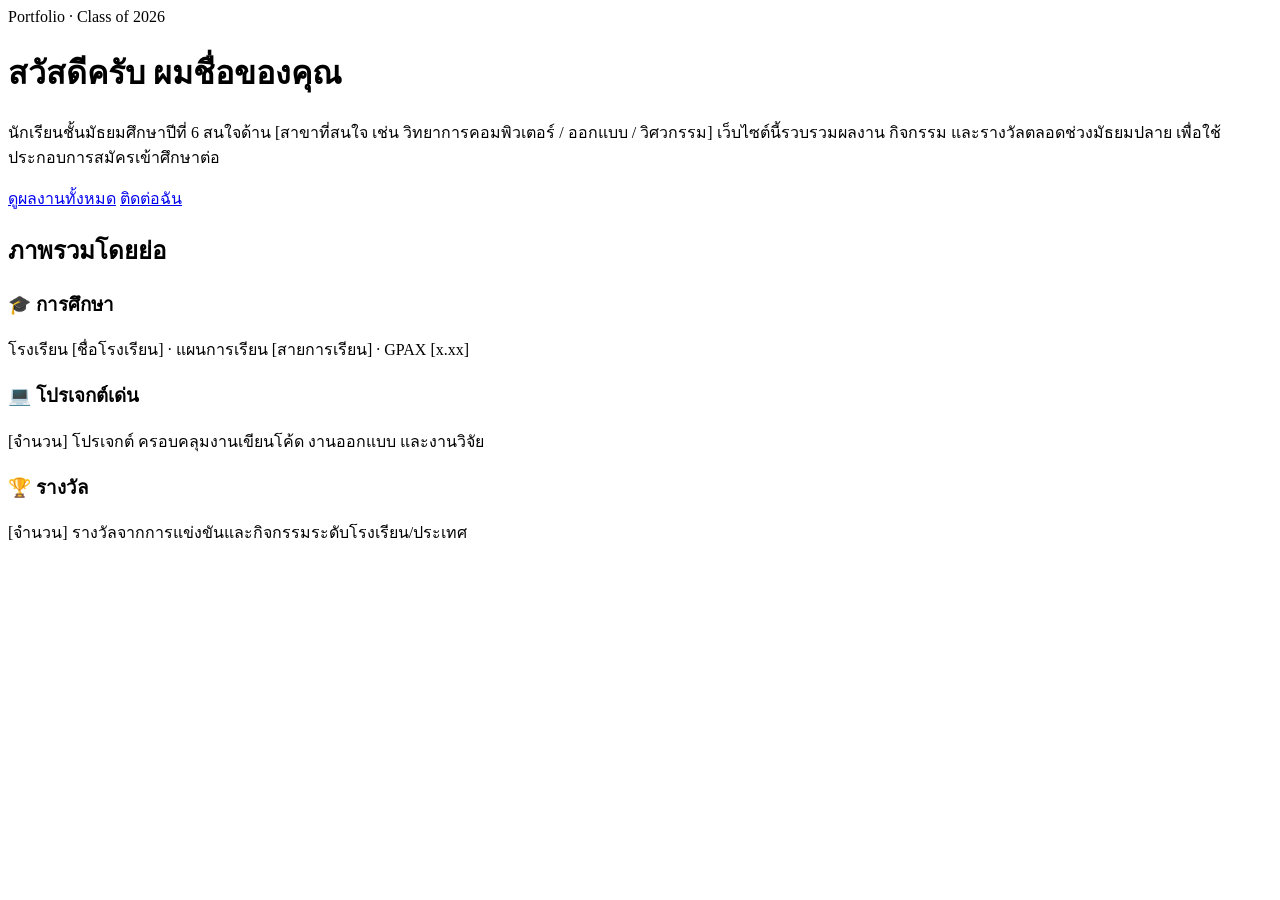
==== index.html @ 242091c8 "Update index.html" ====
<!DOCTYPE html>
<html lang="th">
<head>
<meta charset="UTF-8">
<meta name="viewport" content="width=device-width, initial-scale=1.0">
<title>ชื่อของคุณ — Portfolio</title>
<link rel="stylesheet" href="assets/css/style.css">
</head>
<body>
  <div class="page-shell">
    <nav class="binder-nav" id="site-nav"></nav>

    <main>
      <span class="eyebrow">Portfolio · Class of 2026</span>
      <h1>สวัสดีครับ ผม<span class="mark">ชื่อของคุณ</span></h1>
      <p class="lede">
        นักเรียนชั้นมัธยมศึกษาปีที่ 6 สนใจด้าน [สาขาที่สนใจ เช่น วิทยาการคอมพิวเตอร์ / ออกแบบ / วิศวกรรม]
        เว็บไซต์นี้รวบรวมผลงาน กิจกรรม และรางวัลตลอดช่วงมัธยมปลาย เพื่อใช้ประกอบการสมัครเข้าศึกษาต่อ
      </p>

      <a class="btn primary" href="projects.html">ดูผลงานทั้งหมด</a>
      <a class="btn" href="contact.html">ติดต่อฉัน</a>

      <h2>ภาพรวมโดยย่อ</h2>
      <div class="grid">
        <div class="card">
          <h3>🎓 การศึกษา</h3>
          <p>โรงเรียน [ชื่อโรงเรียน] · แผนการเรียน [สายการเรียน] · GPAX [x.xx]</p>
        </div>
        <div class="card">
          <h3>💻 โปรเจกต์เด่น</h3>
          <p>[จำนวน] โปรเจกต์ ครอบคลุมงานเขียนโค้ด งานออกแบบ และงานวิจัย</p>
        </div>
        <div class="card">
          <h3>🏆 รางวัล</h3>
          <p>[จำนวน] รางวัลจากการแข่งขันและกิจกรรมระดับโรงเรียน/ประเทศ</p>
        </div>
      </div>
      <footer class="page-footer" id="site-footer"></footer>
    </main>
  </div>

  <script src="assets/js/main.js"></script>
</body>
</html>
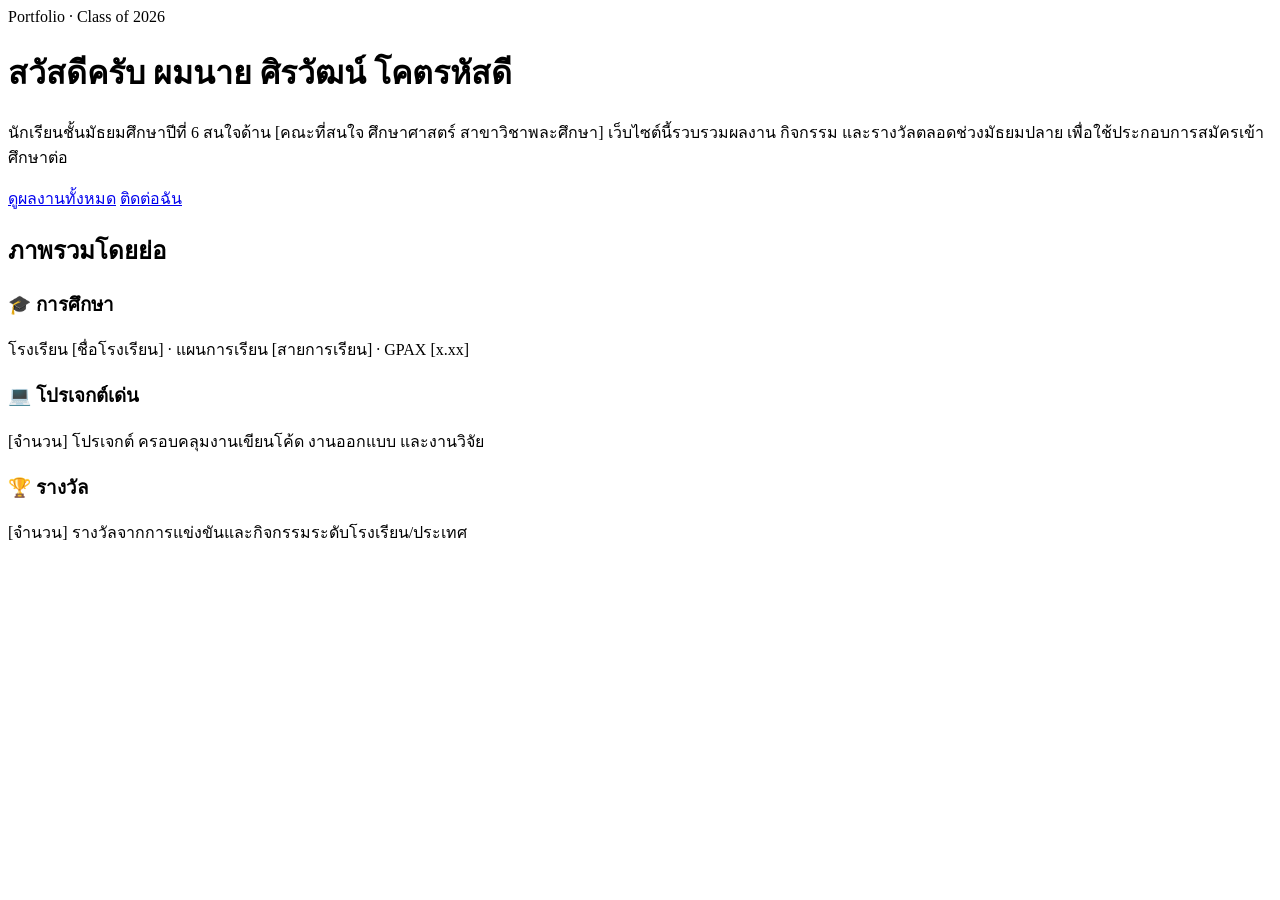
==== commit 21ced26c: "Update index.html" ====
--- a/index.html
+++ b/index.html
@@ -12,9 +12,9 @@
 
     <main>
       <span class="eyebrow">Portfolio · Class of 2026</span>
-      <h1>สวัสดีครับ ผม<span class="mark">ชื่อของคุณ</span></h1>
+      <h1>สวัสดีครับ ผม<span class="mark">นาย ศิรวัฒน์ โคตรหัสดี</span></h1>
       <p class="lede">
-        นักเรียนชั้นมัธยมศึกษาปีที่ 6 สนใจด้าน [สาขาที่สนใจ เช่น วิทยาการคอมพิวเตอร์ / ออกแบบ / วิศวกรรม]
+        นักเรียนชั้นมัธยมศึกษาปีที่ 6 สนใจด้าน [คณะที่สนใจ ศึกษาศาสตร์ สาขาวิชาพละศึกษา]
         เว็บไซต์นี้รวบรวมผลงาน กิจกรรม และรางวัลตลอดช่วงมัธยมปลาย เพื่อใช้ประกอบการสมัครเข้าศึกษาต่อ
       </p>
 
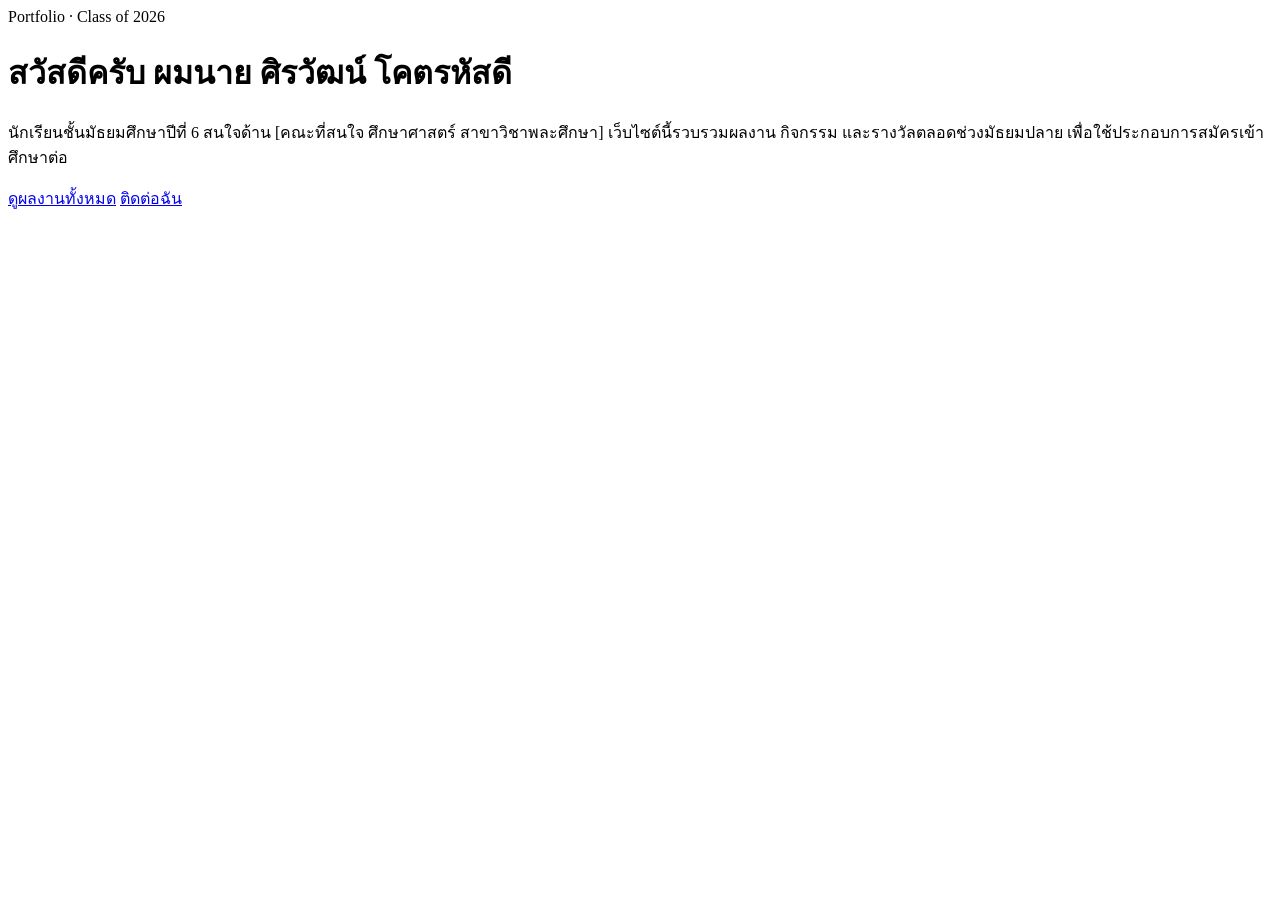
==== commit 3082dc1a: "Update index.html" ====
--- a/index.html
+++ b/index.html
@@ -3,7 +3,7 @@
 <head>
 <meta charset="UTF-8">
 <meta name="viewport" content="width=device-width, initial-scale=1.0">
-<title>ชื่อของคุณ — Portfolio</title>
+<title>ศิรวัฒน์ โคตรหัสดี — Portfolio</title>
 <link rel="stylesheet" href="assets/css/style.css">
 </head>
 <body>
@@ -21,27 +21,5 @@
       <a class="btn primary" href="projects.html">ดูผลงานทั้งหมด</a>
       <a class="btn" href="contact.html">ติดต่อฉัน</a>
 
-      <h2>ภาพรวมโดยย่อ</h2>
-      <div class="grid">
-        <div class="card">
-          <h3>🎓 การศึกษา</h3>
-          <p>โรงเรียน [ชื่อโรงเรียน] · แผนการเรียน [สายการเรียน] · GPAX [x.xx]</p>
-        </div>
-        <div class="card">
-          <h3>💻 โปรเจกต์เด่น</h3>
-          <p>[จำนวน] โปรเจกต์ ครอบคลุมงานเขียนโค้ด งานออกแบบ และงานวิจัย</p>
-        </div>
-        <div class="card">
-          <h3>🏆 รางวัล</h3>
-          <p>[จำนวน] รางวัลจากการแข่งขันและกิจกรรมระดับโรงเรียน/ประเทศ</p>
-        </div>
-      </div>
-      <footer class="page-footer" id="site-footer"></footer>
-    </main>
-  </div>
+     
 
-  <script src="assets/js/main.js"></script>
-</body>
-</html>
-
-
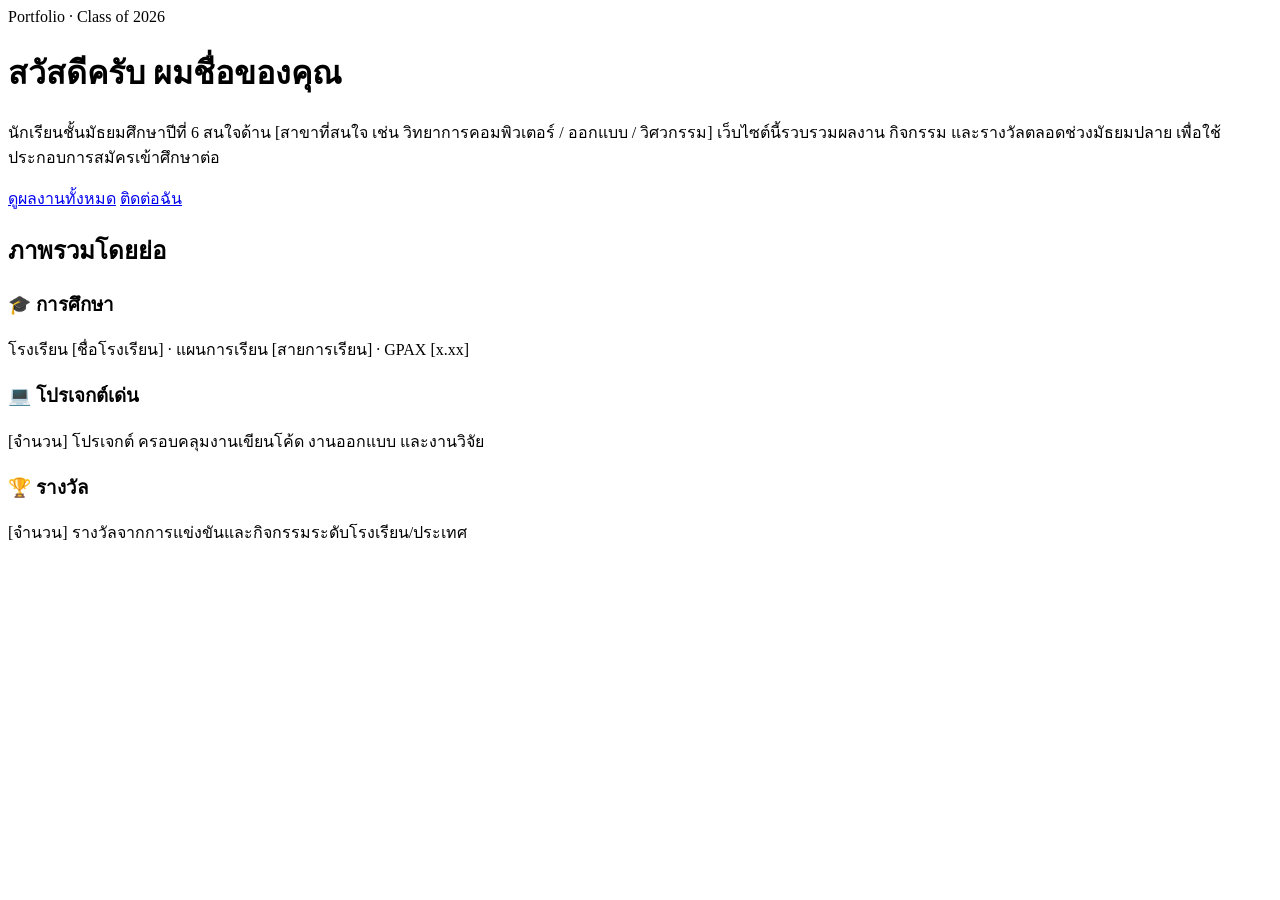
==== commit 0b8f1012: "Add files via upload" ====
--- a/index.html
+++ b/index.html
@@ -3,7 +3,7 @@
 <head>
 <meta charset="UTF-8">
 <meta name="viewport" content="width=device-width, initial-scale=1.0">
-<title>ศิรวัฒน์ โคตรหัสดี — Portfolio</title>
+<title>ชื่อของคุณ — Portfolio</title>
 <link rel="stylesheet" href="assets/css/style.css">
 </head>
 <body>
@@ -12,14 +12,34 @@
 
     <main>
       <span class="eyebrow">Portfolio · Class of 2026</span>
-      <h1>สวัสดีครับ ผม<span class="mark">นาย ศิรวัฒน์ โคตรหัสดี</span></h1>
+      <h1>สวัสดีครับ ผม<span class="mark">ชื่อของคุณ</span></h1>
       <p class="lede">
-        นักเรียนชั้นมัธยมศึกษาปีที่ 6 สนใจด้าน [คณะที่สนใจ ศึกษาศาสตร์ สาขาวิชาพละศึกษา]
+        นักเรียนชั้นมัธยมศึกษาปีที่ 6 สนใจด้าน [สาขาที่สนใจ เช่น วิทยาการคอมพิวเตอร์ / ออกแบบ / วิศวกรรม]
         เว็บไซต์นี้รวบรวมผลงาน กิจกรรม และรางวัลตลอดช่วงมัธยมปลาย เพื่อใช้ประกอบการสมัครเข้าศึกษาต่อ
       </p>
 
       <a class="btn primary" href="projects.html">ดูผลงานทั้งหมด</a>
       <a class="btn" href="contact.html">ติดต่อฉัน</a>
 
-     
+      <h2>ภาพรวมโดยย่อ</h2>
+      <div class="grid">
+        <div class="card">
+          <h3>🎓 การศึกษา</h3>
+          <p>โรงเรียน [ชื่อโรงเรียน] · แผนการเรียน [สายการเรียน] · GPAX [x.xx]</p>
+        </div>
+        <div class="card">
+          <h3>💻 โปรเจกต์เด่น</h3>
+          <p>[จำนวน] โปรเจกต์ ครอบคลุมงานเขียนโค้ด งานออกแบบ และงานวิจัย</p>
+        </div>
+        <div class="card">
+          <h3>🏆 รางวัล</h3>
+          <p>[จำนวน] รางวัลจากการแข่งขันและกิจกรรมระดับโรงเรียน/ประเทศ</p>
+        </div>
+      </div>
+      <footer class="page-footer" id="site-footer"></footer>
+    </main>
+  </div>
 
+  <script src="assets/js/main.js"></script>
+</body>
+</html>
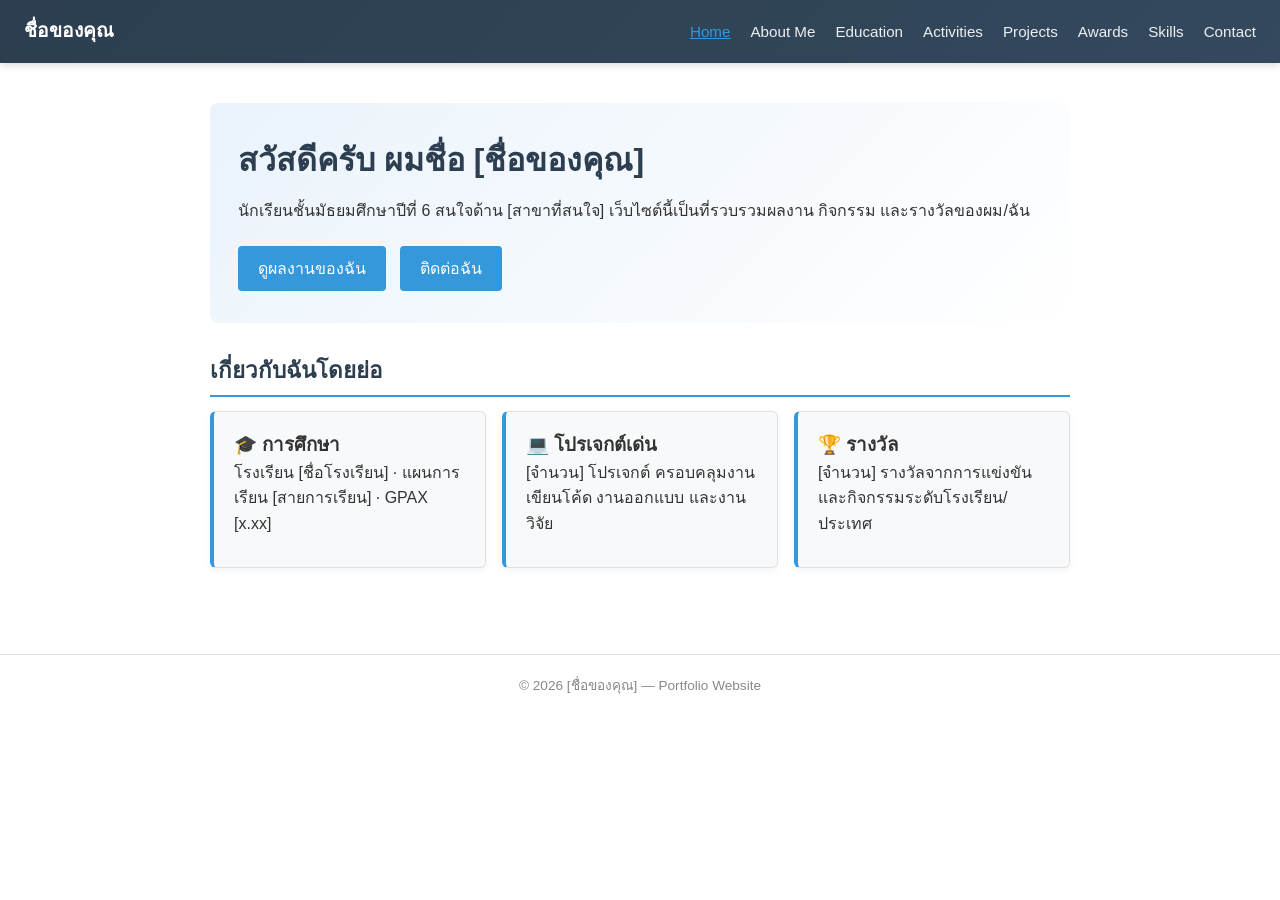
==== commit df241d1b: "Add files via upload" ====
--- a/index.html
+++ b/index.html
@@ -4,42 +4,53 @@
 <meta charset="UTF-8">
 <meta name="viewport" content="width=device-width, initial-scale=1.0">
 <title>ชื่อของคุณ — Portfolio</title>
-<link rel="stylesheet" href="assets/css/style.css">
+<link rel="stylesheet" href="style.css">
 </head>
 <body>
-  <div class="page-shell">
-    <nav class="binder-nav" id="site-nav"></nav>
 
-    <main>
-      <span class="eyebrow">Portfolio · Class of 2026</span>
-      <h1>สวัสดีครับ ผม<span class="mark">ชื่อของคุณ</span></h1>
-      <p class="lede">
-        นักเรียนชั้นมัธยมศึกษาปีที่ 6 สนใจด้าน [สาขาที่สนใจ เช่น วิทยาการคอมพิวเตอร์ / ออกแบบ / วิศวกรรม]
-        เว็บไซต์นี้รวบรวมผลงาน กิจกรรม และรางวัลตลอดช่วงมัธยมปลาย เพื่อใช้ประกอบการสมัครเข้าศึกษาต่อ
+  <nav class="navbar">
+    <div class="logo">ชื่อของคุณ</div>
+    <ul>
+      <li><a href="index.html" class="active">Home</a></li>
+      <li><a href="about.html">About Me</a></li>
+      <li><a href="education.html">Education</a></li>
+      <li><a href="activities.html">Activities</a></li>
+      <li><a href="projects.html">Projects</a></li>
+      <li><a href="awards.html">Awards</a></li>
+      <li><a href="skills.html">Skills</a></li>
+      <li><a href="contact.html">Contact</a></li>
+    </ul>
+  </nav>
+
+  <div class="container">
+    <div class="hero">
+      <h1>สวัสดีครับ ผมชื่อ [ชื่อของคุณ]</h1>
+      <p>
+        นักเรียนชั้นมัธยมศึกษาปีที่ 6 สนใจด้าน [สาขาที่สนใจ]
+        เว็บไซต์นี้เป็นที่รวบรวมผลงาน กิจกรรม และรางวัลของผม/ฉัน
       </p>
+      <a class="btn" href="projects.html">ดูผลงานของฉัน</a>
+      <a class="btn" href="contact.html">ติดต่อฉัน</a>
+    </div>
 
-      <a class="btn primary" href="projects.html">ดูผลงานทั้งหมด</a>
-      <a class="btn" href="contact.html">ติดต่อฉัน</a>
-
-      <h2>ภาพรวมโดยย่อ</h2>
-      <div class="grid">
-        <div class="card">
-          <h3>🎓 การศึกษา</h3>
-          <p>โรงเรียน [ชื่อโรงเรียน] · แผนการเรียน [สายการเรียน] · GPAX [x.xx]</p>
-        </div>
-        <div class="card">
-          <h3>💻 โปรเจกต์เด่น</h3>
-          <p>[จำนวน] โปรเจกต์ ครอบคลุมงานเขียนโค้ด งานออกแบบ และงานวิจัย</p>
-        </div>
-        <div class="card">
-          <h3>🏆 รางวัล</h3>
-          <p>[จำนวน] รางวัลจากการแข่งขันและกิจกรรมระดับโรงเรียน/ประเทศ</p>
-        </div>
+    <h2>เกี่ยวกับฉันโดยย่อ</h2>
+    <div class="card-grid">
+      <div class="card">
+        <h3>🎓 การศึกษา</h3>
+        <p>โรงเรียน [ชื่อโรงเรียน] · แผนการเรียน [สายการเรียน] · GPAX [x.xx]</p>
       </div>
-      <footer class="page-footer" id="site-footer"></footer>
-    </main>
+      <div class="card">
+        <h3>💻 โปรเจกต์เด่น</h3>
+        <p>[จำนวน] โปรเจกต์ ครอบคลุมงานเขียนโค้ด งานออกแบบ และงานวิจัย</p>
+      </div>
+      <div class="card">
+        <h3>🏆 รางวัล</h3>
+        <p>[จำนวน] รางวัลจากการแข่งขันและกิจกรรมระดับโรงเรียน/ประเทศ</p>
+      </div>
+    </div>
   </div>
 
-  <script src="assets/js/main.js"></script>
+  <footer>&copy; 2026 [ชื่อของคุณ] — Portfolio Website</footer>
+
 </body>
 </html>
--- a/style.css
+++ b/style.css
@@ -0,0 +1,178 @@
+/* ============================
+   style.css — สไตล์หลักของเว็บ
+   ใช้ไฟล์นี้ไฟล์เดียวกับทุกหน้า
+   ============================ */
+
+* {
+  margin: 0;
+  padding: 0;
+  box-sizing: border-box;
+}
+
+body {
+  font-family: "Sarabun", sans-serif;
+  color: #333;
+  background: #ffffff;
+  line-height: 1.6;
+}
+
+/* ---------- เมนูด้านบน ---------- */
+.navbar {
+  background: linear-gradient(135deg, #2c3e50, #34495e);
+  padding: 16px 24px;
+  display: flex;
+  flex-wrap: wrap;
+  justify-content: space-between;
+  align-items: center;
+  box-shadow: 0 2px 8px rgba(0,0,0,0.15);
+  position: sticky;
+  top: 0;
+  z-index: 10;
+}
+
+.navbar .logo {
+  color: #ffffff;
+  font-size: 1.2rem;
+  font-weight: bold;
+}
+
+.navbar ul {
+  list-style: none;
+  display: flex;
+  flex-wrap: wrap;
+  gap: 20px;
+}
+
+.navbar a {
+  color: #ecf0f1;
+  text-decoration: none;
+  font-size: 0.95rem;
+}
+
+.navbar a:hover,
+.navbar a.active {
+  color: #3498db;
+  text-decoration: underline;
+}
+
+/* ---------- เนื้อหาหลัก ---------- */
+.container {
+  max-width: 900px;
+  margin: 0 auto;
+  padding: 40px 20px;
+}
+
+/* ---------- หัวหน้า (Hero) ---------- */
+.hero {
+  background: linear-gradient(135deg, #eaf3fb, #ffffff);
+  border-radius: 8px;
+  padding: 32px 28px;
+  margin-bottom: 10px;
+}
+
+/* ---------- ป้ายแท็กเล็กๆ ---------- */
+.tag {
+  display: inline-block;
+  background: #eaf3fb;
+  color: #2980b9;
+  font-size: 0.78rem;
+  padding: 3px 10px;
+  border-radius: 20px;
+  margin: 0 6px 6px 0;
+}
+
+h1 {
+  font-size: 2rem;
+  color: #2c3e50;
+  margin-bottom: 12px;
+}
+
+h2 {
+  font-size: 1.4rem;
+  color: #2c3e50;
+  margin: 30px 0 14px;
+  border-bottom: 2px solid #3498db;
+  padding-bottom: 6px;
+}
+
+p {
+  margin-bottom: 12px;
+}
+
+/* ---------- ปุ่ม ---------- */
+.btn {
+  display: inline-block;
+  background: #3498db;
+  color: #ffffff;
+  padding: 10px 20px;
+  border-radius: 4px;
+  text-decoration: none;
+  margin-right: 10px;
+  margin-top: 10px;
+}
+
+.btn:hover {
+  background: #2980b9;
+}
+
+/* ---------- การ์ด ---------- */
+.card {
+  background: #f8f9fa;
+  border: 1px solid #e0e0e0;
+  border-left: 4px solid #3498db;
+  border-radius: 6px;
+  padding: 18px 20px;
+  margin-bottom: 16px;
+  box-shadow: 0 2px 6px rgba(0,0,0,0.05);
+  transition: transform 0.15s ease, box-shadow 0.15s ease;
+}
+
+.card:hover {
+  transform: translateY(-2px);
+  box-shadow: 0 4px 12px rgba(0,0,0,0.1);
+}
+
+.card-grid {
+  display: grid;
+  grid-template-columns: repeat(auto-fit, minmax(240px, 1fr));
+  gap: 16px;
+}
+
+/* ---------- ตาราง ---------- */
+table {
+  width: 100%;
+  border-collapse: collapse;
+  margin-top: 10px;
+}
+
+th, td {
+  text-align: left;
+  padding: 10px;
+  border-bottom: 1px solid #e0e0e0;
+}
+
+th {
+  background: #f0f0f0;
+}
+
+/* ---------- Footer ---------- */
+footer {
+  text-align: center;
+  padding: 20px;
+  color: #888;
+  font-size: 0.85rem;
+  border-top: 1px solid #e0e0e0;
+  margin-top: 30px;
+}
+
+/* ---------- มือถือ ---------- */
+@media (max-width: 600px) {
+  .navbar {
+    flex-direction: column;
+    align-items: flex-start;
+  }
+  .navbar ul {
+    gap: 12px;
+    margin-top: 10px;
+  }
+}
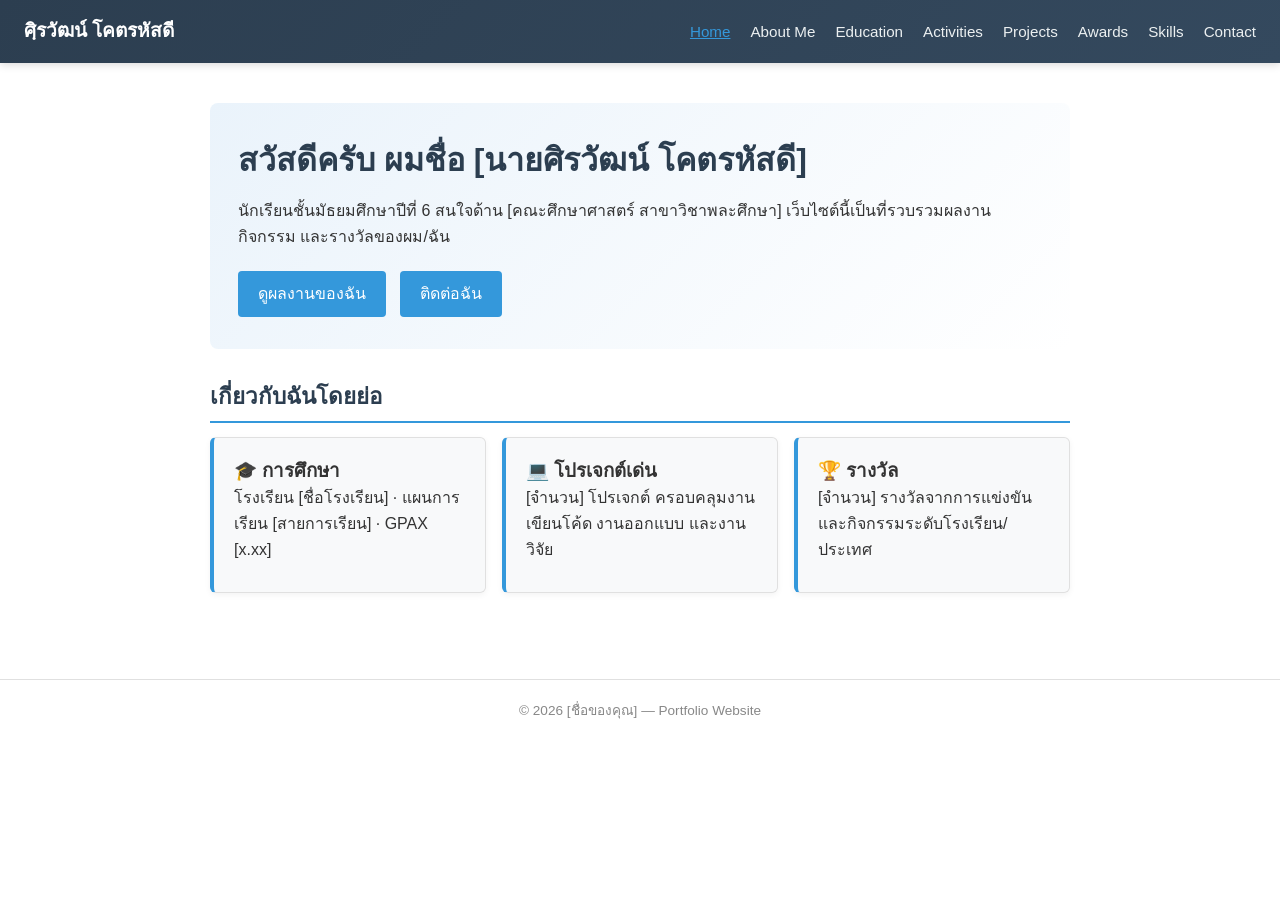
==== commit 48296762: "Update index.html" ====
--- a/index.html
+++ b/index.html
@@ -3,13 +3,13 @@
 <head>
 <meta charset="UTF-8">
 <meta name="viewport" content="width=device-width, initial-scale=1.0">
-<title>ชื่อของคุณ — Portfolio</title>
+<title>นายศิรวัฒน์ โคตรหัสดี — Portfolio</title>
 <link rel="stylesheet" href="style.css">
 </head>
 <body>
 
   <nav class="navbar">
-    <div class="logo">ชื่อของคุณ</div>
+    <div class="logo">ศฺิรวัฒน์ โคตรหัสดี</div>
     <ul>
       <li><a href="index.html" class="active">Home</a></li>
       <li><a href="about.html">About Me</a></li>
@@ -24,9 +24,9 @@
 
   <div class="container">
     <div class="hero">
-      <h1>สวัสดีครับ ผมชื่อ [ชื่อของคุณ]</h1>
+      <h1>สวัสดีครับ ผมชื่อ [นายศิรวัฒน์ โคตรหัสดี]</h1>
       <p>
-        นักเรียนชั้นมัธยมศึกษาปีที่ 6 สนใจด้าน [สาขาที่สนใจ]
+        นักเรียนชั้นมัธยมศึกษาปีที่ 6 สนใจด้าน [คณะศึกษาศาสตร์ สาขาวิชาพละศึกษา]
         เว็บไซต์นี้เป็นที่รวบรวมผลงาน กิจกรรม และรางวัลของผม/ฉัน
       </p>
       <a class="btn" href="projects.html">ดูผลงานของฉัน</a>
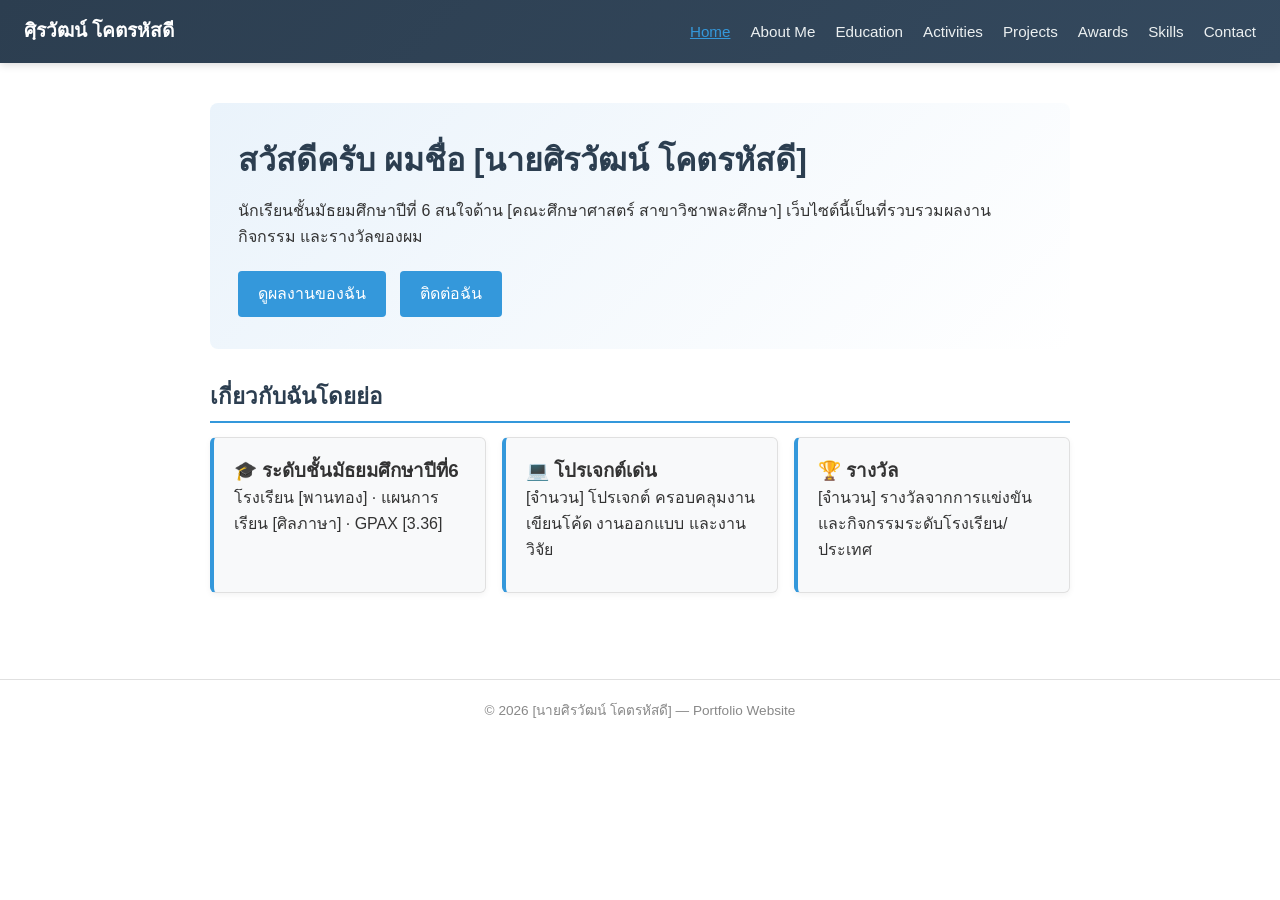
==== commit 2e26476a: "Update index.html" ====
--- a/index.html
+++ b/index.html
@@ -27,7 +27,7 @@
       <h1>สวัสดีครับ ผมชื่อ [นายศิรวัฒน์ โคตรหัสดี]</h1>
       <p>
         นักเรียนชั้นมัธยมศึกษาปีที่ 6 สนใจด้าน [คณะศึกษาศาสตร์ สาขาวิชาพละศึกษา]
-        เว็บไซต์นี้เป็นที่รวบรวมผลงาน กิจกรรม และรางวัลของผม/ฉัน
+        เว็บไซต์นี้เป็นที่รวบรวมผลงาน กิจกรรม และรางวัลของผม
       </p>
       <a class="btn" href="projects.html">ดูผลงานของฉัน</a>
       <a class="btn" href="contact.html">ติดต่อฉัน</a>
@@ -36,8 +36,8 @@
     <h2>เกี่ยวกับฉันโดยย่อ</h2>
     <div class="card-grid">
       <div class="card">
-        <h3>🎓 การศึกษา</h3>
-        <p>โรงเรียน [ชื่อโรงเรียน] · แผนการเรียน [สายการเรียน] · GPAX [x.xx]</p>
+        <h3>🎓 ระดับชั้นมัธยมศึกษาปีที่6</h3>
+        <p>โรงเรียน [พานทอง] · แผนการเรียน [ศิลภาษา] · GPAX [3.36]</p>
       </div>
       <div class="card">
         <h3>💻 โปรเจกต์เด่น</h3>
@@ -50,7 +50,7 @@
     </div>
   </div>
 
-  <footer>&copy; 2026 [ชื่อของคุณ] — Portfolio Website</footer>
+  <footer>&copy; 2026 [นายศิรวัฒน์ โคตรหัสดี] — Portfolio Website</footer>
 
 </body>
 </html>
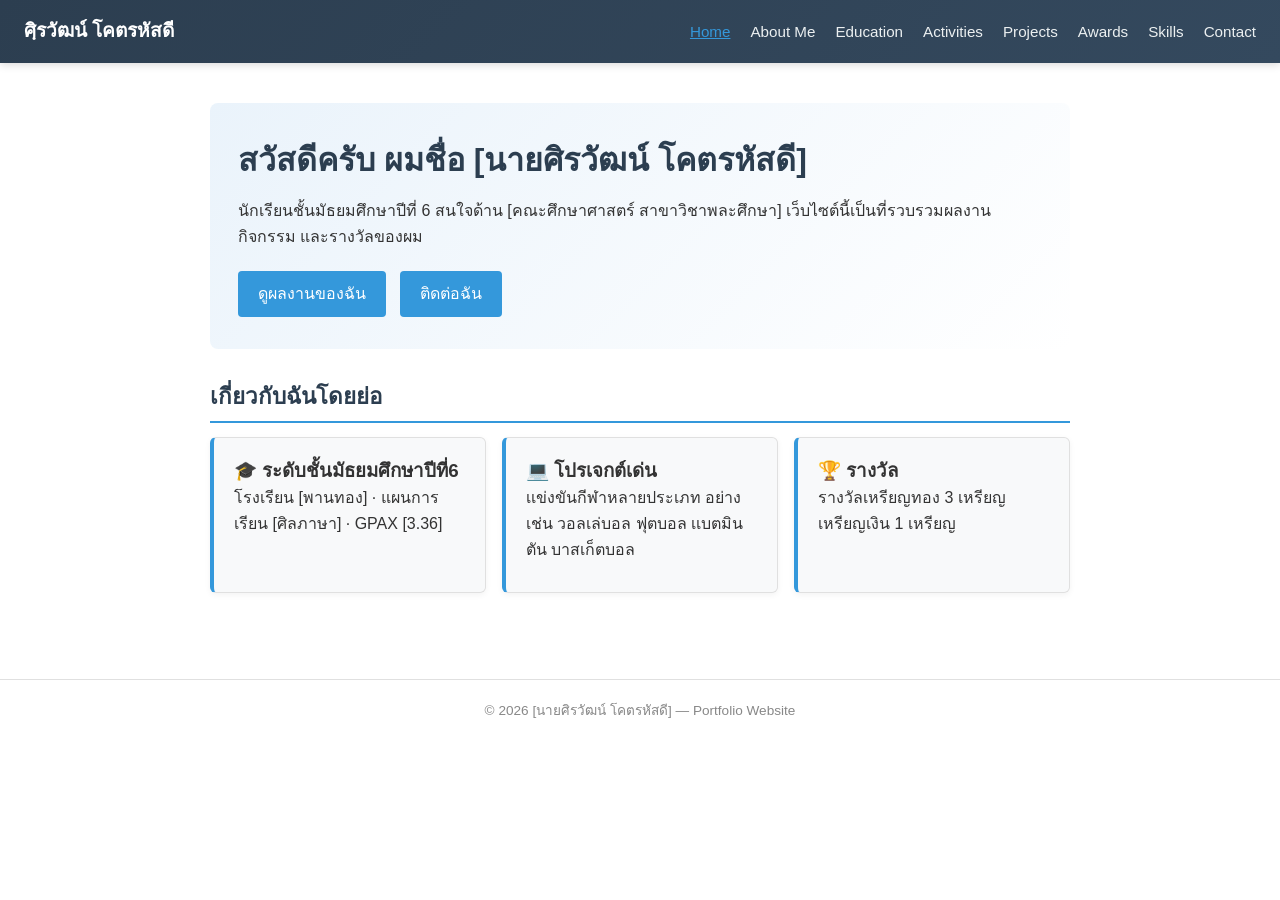
==== commit ac65be98: "Update index.html" ====
--- a/index.html
+++ b/index.html
@@ -41,11 +41,11 @@
       </div>
       <div class="card">
         <h3>💻 โปรเจกต์เด่น</h3>
-        <p>[จำนวน] โปรเจกต์ ครอบคลุมงานเขียนโค้ด งานออกแบบ และงานวิจัย</p>
+        <p>เเข่งขันกีฬาหลายประเภท อย่างเช่น วอลเล่บอล ฟุตบอล เเบตมินตัน บาสเก็ตบอล</p>
       </div>
       <div class="card">
         <h3>🏆 รางวัล</h3>
-        <p>[จำนวน] รางวัลจากการแข่งขันและกิจกรรมระดับโรงเรียน/ประเทศ</p>
+        <p>รางวัลเหรียญทอง 3 เหรียญ เหรียญเงิน 1 เหรียญ</p>
       </div>
     </div>
   </div>
